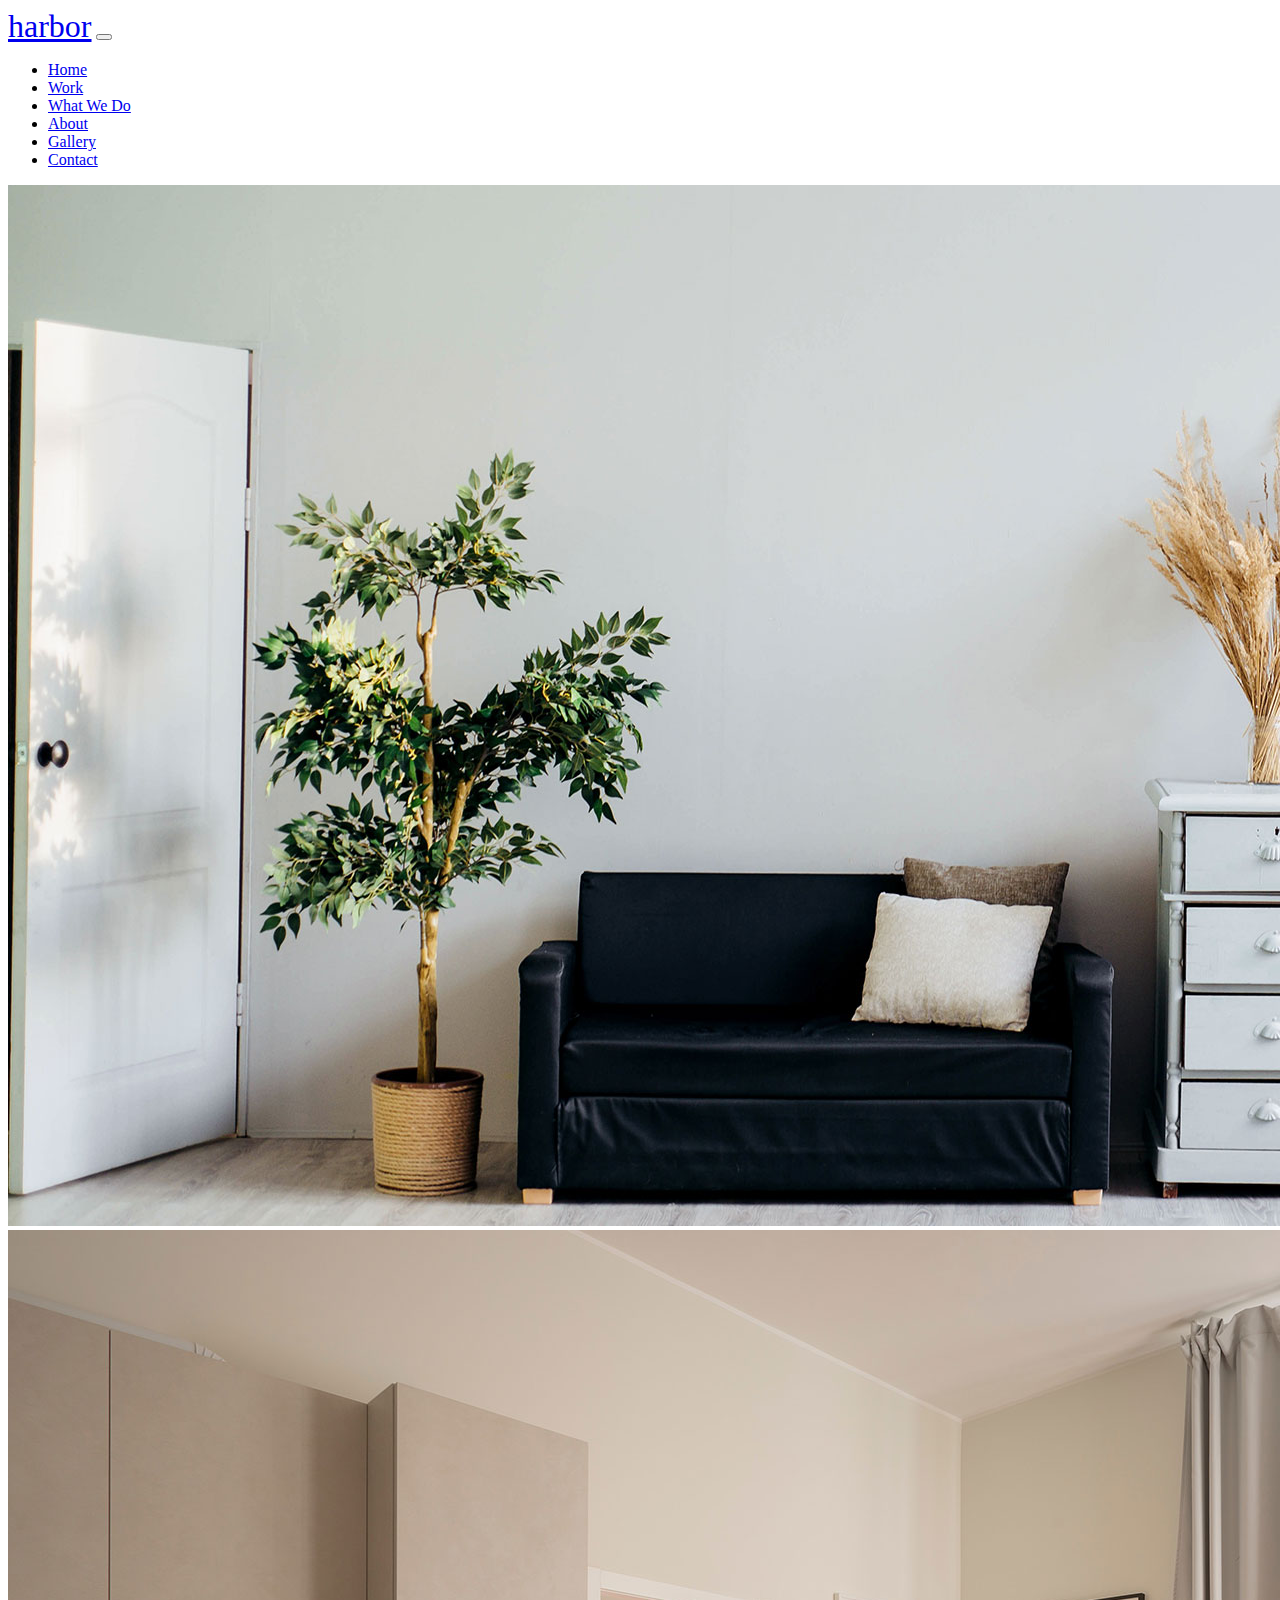
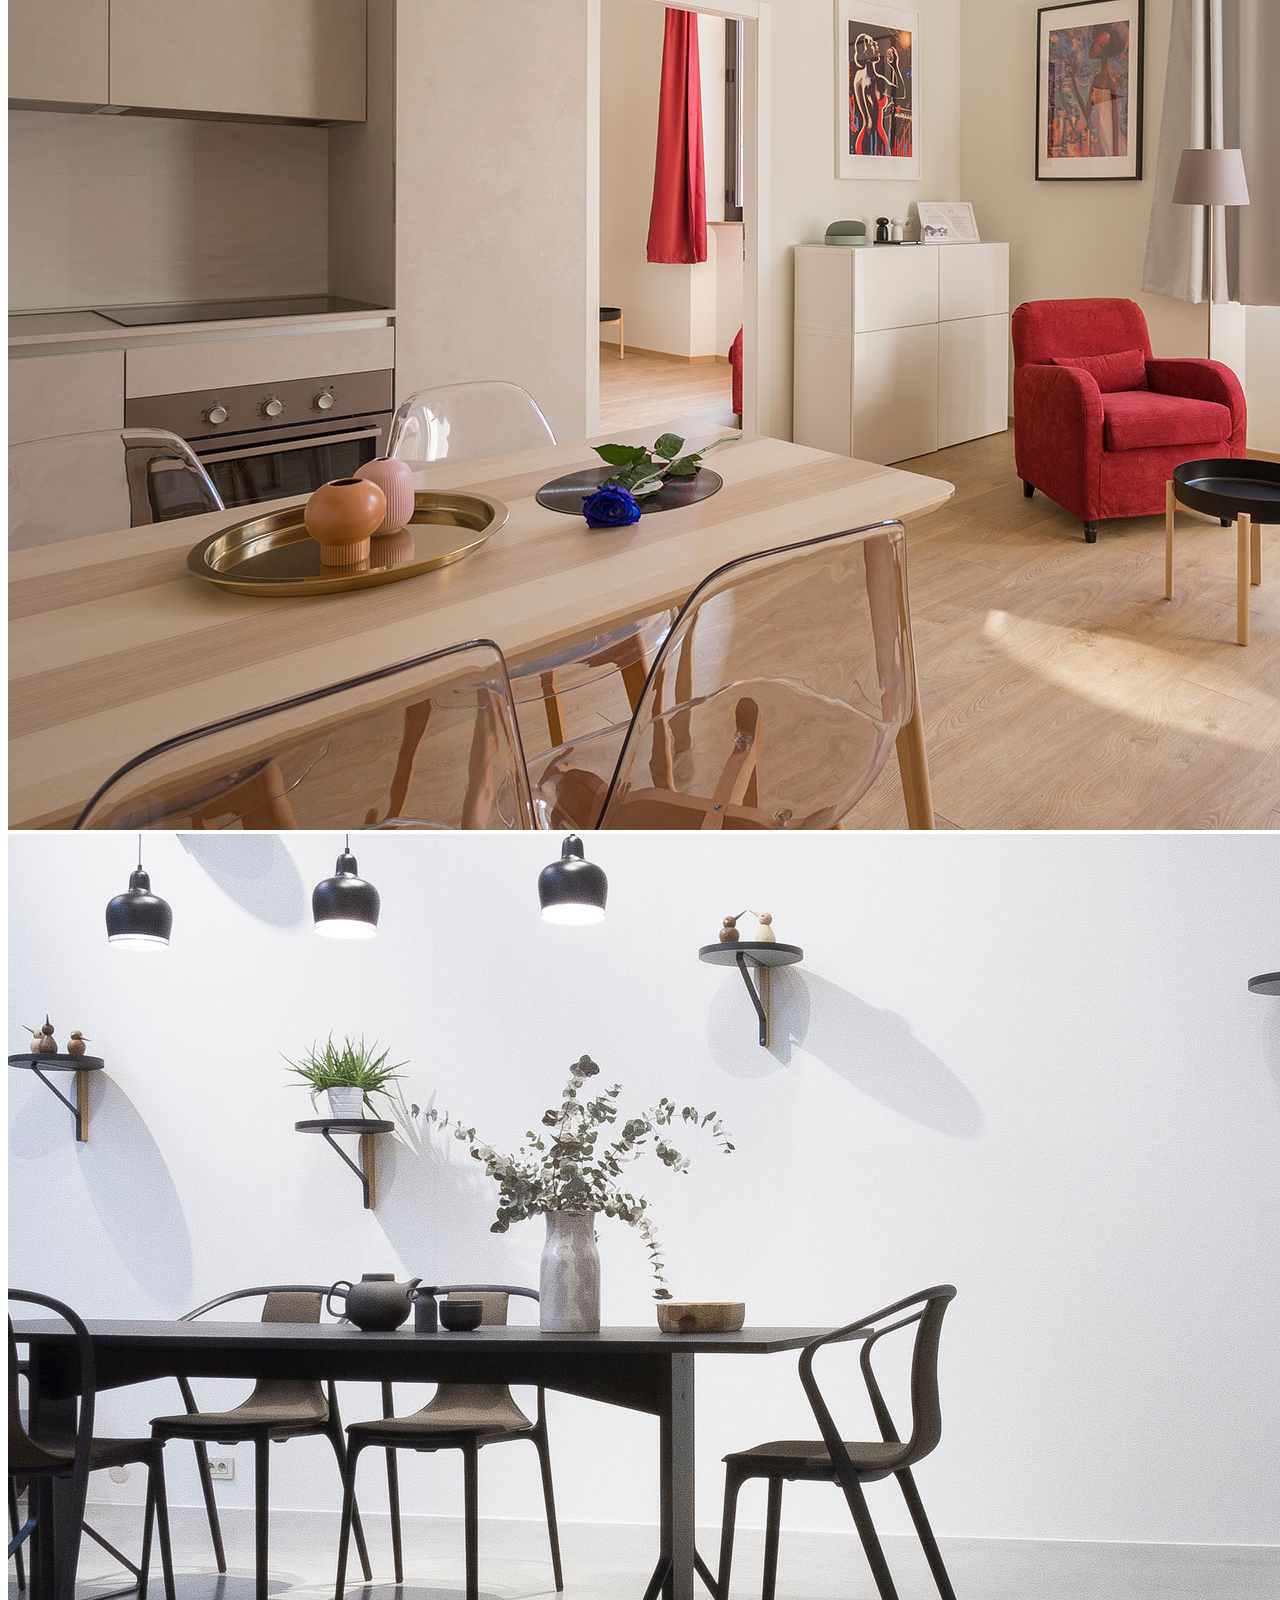
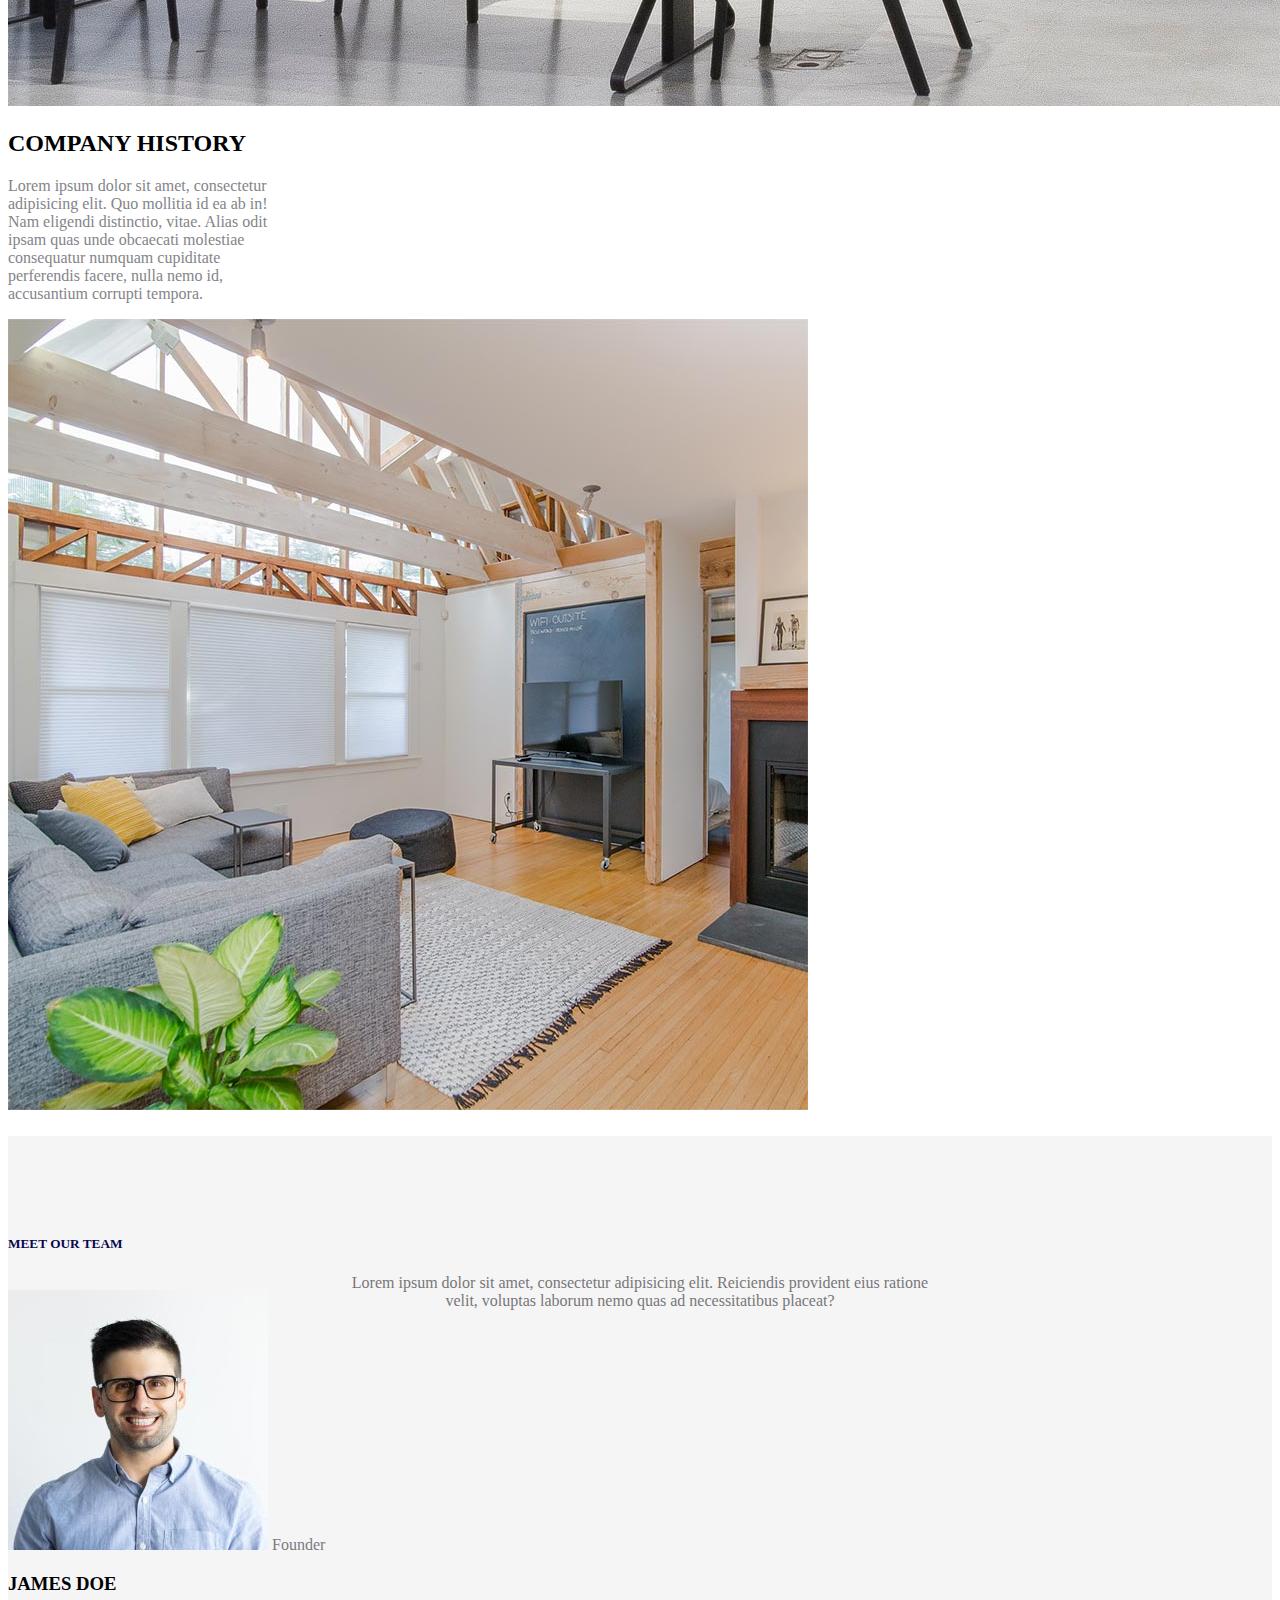
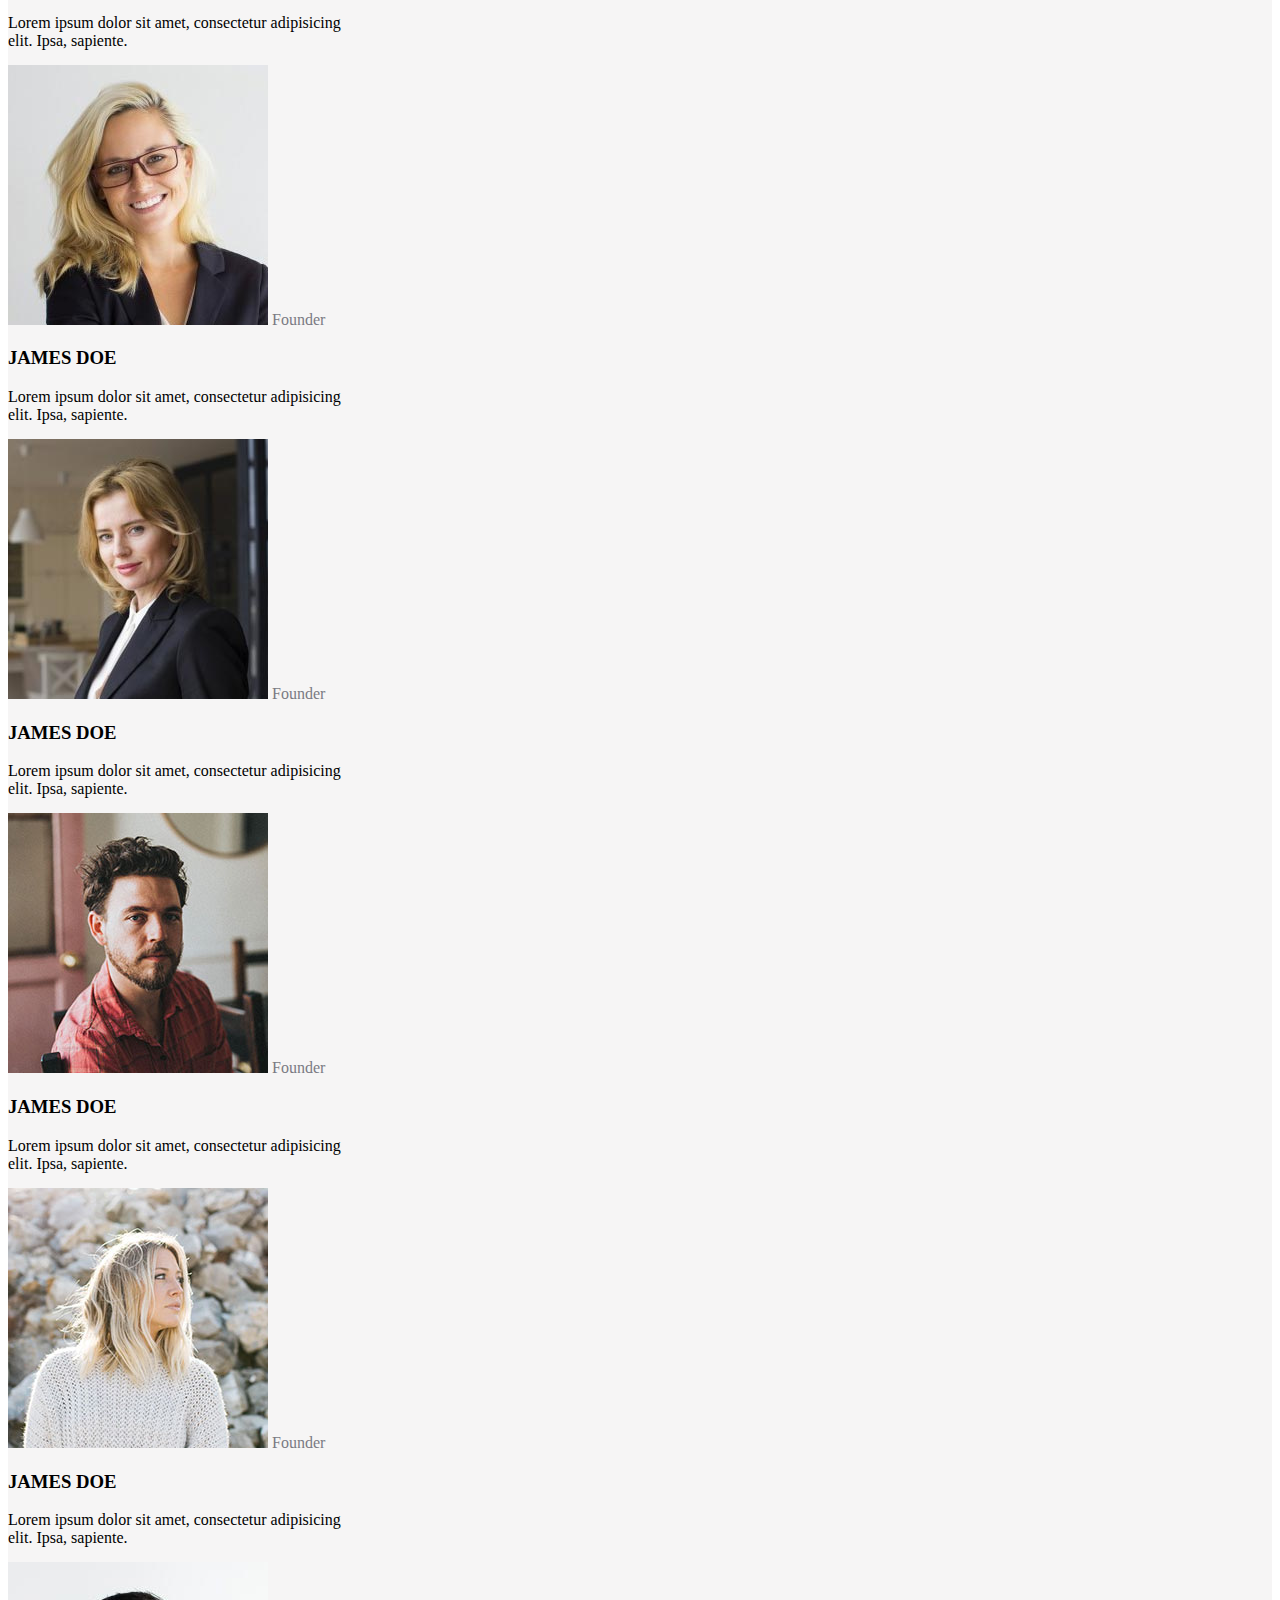
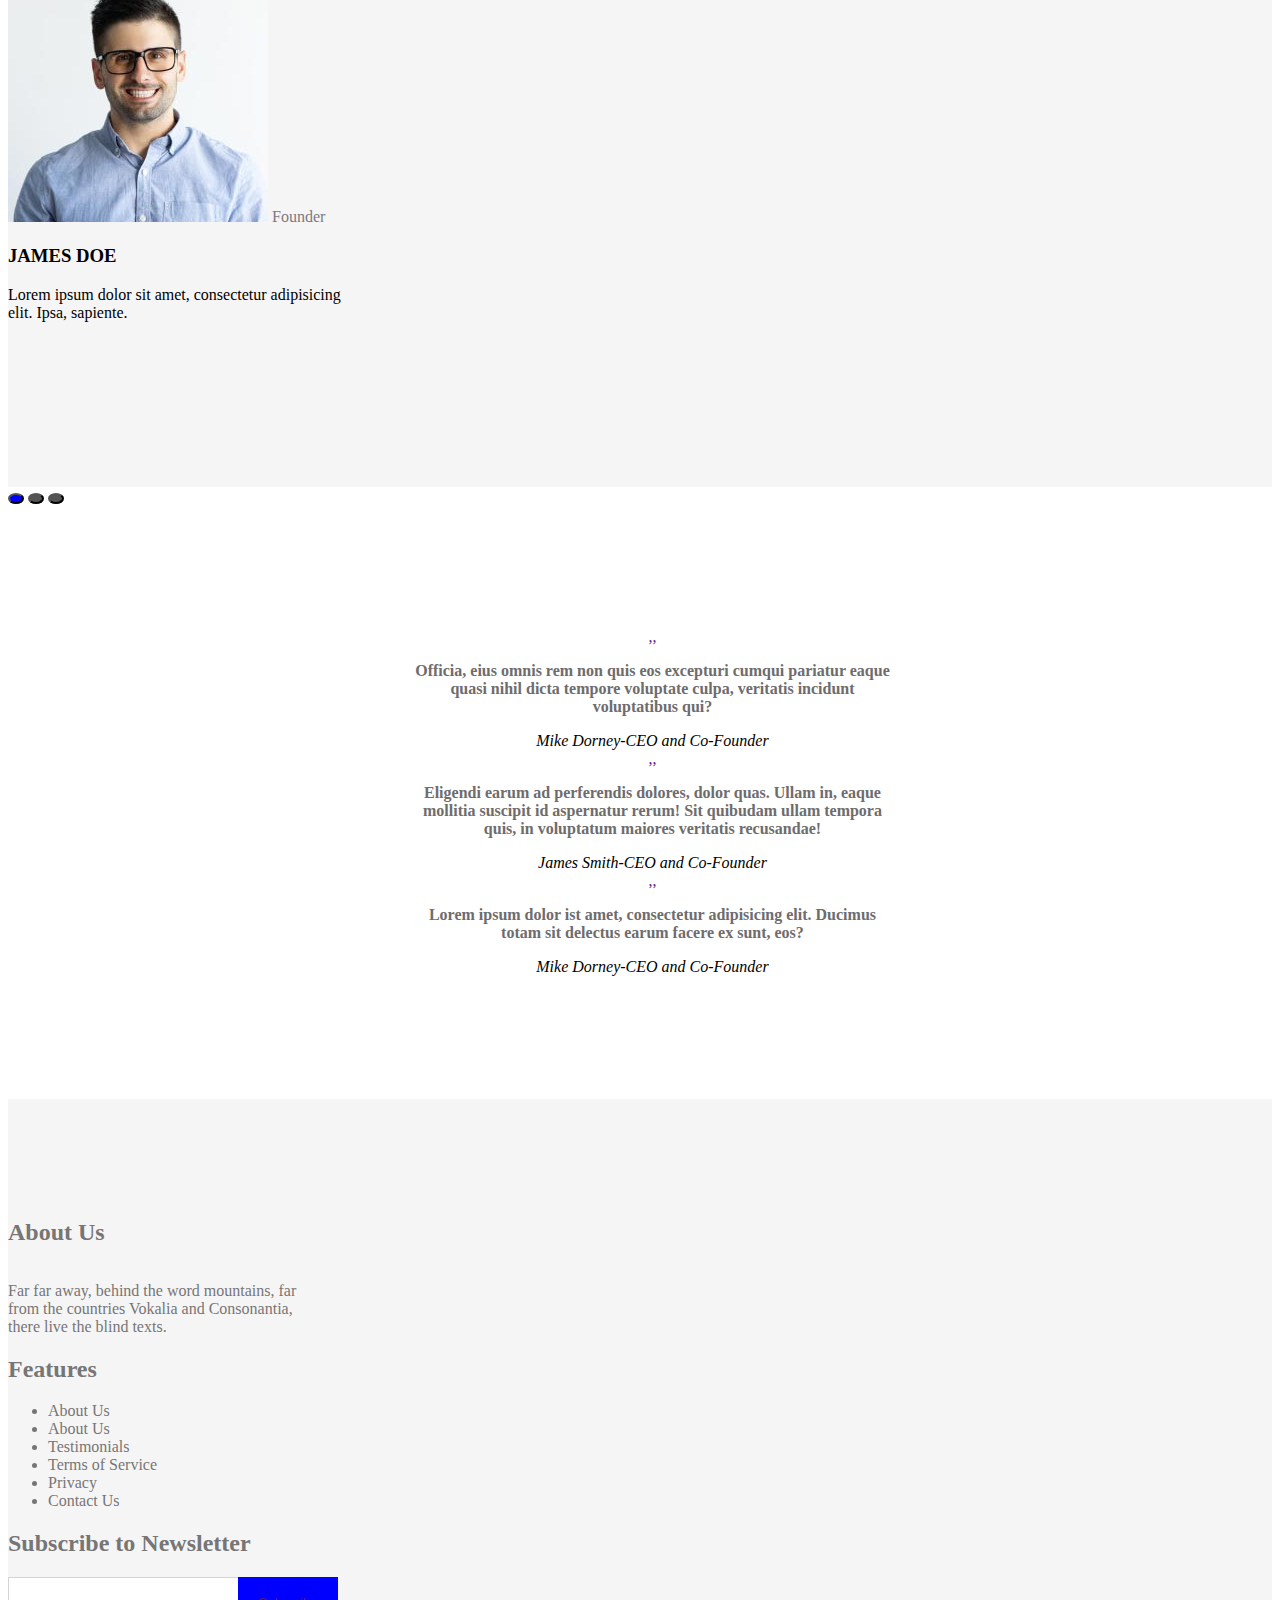
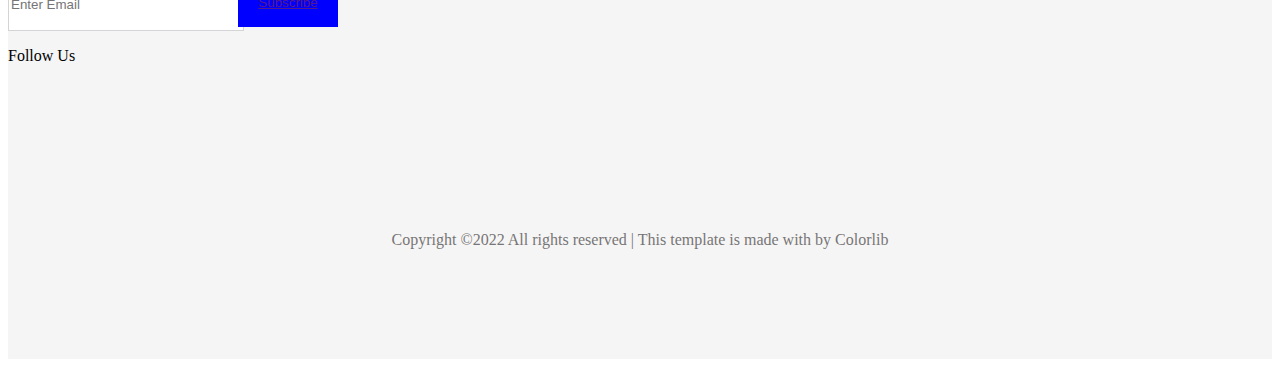
==== about.html @ 3496f187 "my first commit" ====
<!DOCTYPE html>
<html lang="en">
<head>
    <meta charset="UTF-8">
    <meta http-equiv="X-UA-Compatible" content="IE=edge">
    <meta name="viewport" content="width=device-width, initial-scale=1.0">
    <link href="https://cdn.jsdelivr.net/npm/bootstrap@5.0.2/dist/css/bootstrap.min.css" rel="stylesheet" integrity="sha384-EVSTQN3/azprG1Anm3QDgpJLIm9Nao0Yz1ztcQTwFspd3yD65VohhpuuCOmLASjC" crossorigin="anonymous">
    <script src="https://cdn.jsdelivr.net/npm/bootstrap@5.0.2/dist/js/bootstrap.bundle.min.js" integrity="sha384-MrcW6ZMFYlzcLA8Nl+NtUVF0sA7MsXsP1UyJoMp4YLEuNSfAP+JcXn/tWtIaxVXM" crossorigin="anonymous"></script>
    <link rel="stylesheet" href="https://cdnjs.cloudflare.com/ajax/libs/font-awesome/6.1.1/css/all.min.css" integrity="sha512-KfkfwYDsLkIlwQp6LFnl8zNdLGxu9YAA1QvwINks4PhcElQSvqcyVLLD9aMhXd13uQjoXtEKNosOWaZqXgel0g==" crossorigin="anonymous" referrerpolicy="no-referrer" />
    <link rel="stylesheet" href="https://cdnjs.cloudflare.com/ajax/libs/font-awesome/6.1.1/css/all.min.css" integrity="sha512-KfkfwYDsLkIlwQp6LFnl8zNdLGxu9YAA1QvwINks4PhcElQSvqcyVLLD9aMhXd13uQjoXtEKNosOWaZqXgel0g==" crossorigin="anonymous" referrerpolicy="no-referrer" />
    <title>about</title>
    <link rel="stylesheet" href="index.css">
</head>
<body>
    <nav class="navbar navbar-expand-lg navbar-light bg-light py-3">
        <div class="container-fluid px-5">
          <a class="navbar-brand text-primary" href="#">harbor</a>
          <button class="navbar-toggler" type="button" data-bs-toggle="collapse" data-bs-target="#navbarSupportedContent" aria-controls="navbarSupportedContent" aria-expanded="false" aria-label="Toggle navigation">
            <span class="navbar-toggler-icon"></span>
          </button>
          <div class="collapse navbar-collapse" id="navbarSupportedContent">
           
           
                <ul class="navbar-nav me-auto mb-2 mb-lg-0">
                    <li class="nav-item">
                      <a class="nav-link" aria-current="page" href="index.html">Home</a>
                    </li>
                    <li class="nav-item">
                      <a class="nav-link" aria-current="page" href="work.html">Work</a>
                    </li>
                    <li class="nav-item">
                      <a class="nav-link" aria-current="page" href="what.html">What We Do</a>
                    </li>
                    <li class="nav-item">
                      <a class="nav-link text-primary" aria-current="page" href="about.html">About</a>
                    </li>
                    <li class="nav-item">
                      <a class="nav-link" aria-current="page" href="Gallery.html">Gallery</a>
                    </li>
                    <li class="nav-item">
                      <a class="nav-link" aria-current="page" href="contact.html">Contact</a>
                    </li>
                    </li>
                  </ul>
          </div>
        </div>
      </nav>
      <div id="carouselExampleIndicators" class="carousel slide" data-bs-ride="carousel">
        <div class="carousel-indicators">
          <button type="button" data-bs-target="#carouselExampleIndicators" data-bs-slide-to="0" class="active" aria-current="true" aria-label="Slide 1"></button>
          <button type="button" data-bs-target="#carouselExampleIndicators" data-bs-slide-to="1" aria-label="Slide 2"></button>
          <button type="button" data-bs-target="#carouselExampleIndicators" data-bs-slide-to="2" aria-label="Slide 3"></button>
        </div>
        <div class="carousel-inner">
          <div class="carousel-item active">
            <img src="image/hero_1.jpg" class="d-block w-100" alt="...">
          </div>
          <div class="carousel-item">
            <img src="image/hero_2.jpg" class="d-block w-100" alt="...">
          </div>
          <div class="carousel-item">
            <img src="image/hero_3.jpg" class="d-block w-100" alt="...">
          </div>
        </div>
      </div>
      <div class="container">
        <div class="row pt-5 mt-5 pb-5 mb-5">
            <div class="col-md-4">
                <h2 class="fs-4 pt-5 mt-5 ps-5">COMPANY HISTORY</h2>
                <p class="ps-5 fs-6 pt-3 amet">Lorem ipsum dolor sit amet, consectetur adipisicing elit. Quo mollitia id ea ab in! Nam eligendi distinctio, vitae.
                  Alias odit ipsam quas unde obcaecati molestiae consequatur numquam cupiditate perferendis facere, nulla nemo id, accusantium corrupti tempora.</p>
            </div>
            <div class="col-md-8">
                <img class="w-100" src="image/about_1.jpg" alt="">
            </div>

        </div>

      </div>

      <div class="mn-group">
        <div class="container">
            <div class="row">
               <div class="mn-group-2">
                <h5 class="text-center font-bold">MEET OUR TEAM</h5>
                <p class="pt-3 mn-dolor">Lorem ipsum dolor sit amet, consectetur adipisicing elit. Reiciendis provident eius ratione velit, voluptas laborum nemo quas ad necessitatibus placeat?</p>
               </div>
            </div>
            <div class="row pt-5 d-flex gap-4 ps-3">
               <div class="col-md-4 bg-white box-6">
                <div class="d-flex flex-column image-group">
                    <img class="rounded-circle" src="image/person_1 (1).jpg" alt="">
                    <span class="pan">Founder</span>
                    <div>
                        <h3 class="text-center fs-5">JAMES DOE</h3>
                        <p class="text-center">Lorem ipsum dolor sit amet, consectetur adipisicing elit. Ipsa, sapiente.</p>
                    </div>
                   
                </div>
                   
               </div>
               <div class="col-md-4 bg-white box-6">
                   <div class="d-flex flex-column image-group">
                    <img class="rounded-circle" src="image/person_2.jpg" alt="">
                   <span class="pan">Founder</span>
                  <div>
                    <h3 class="text-center fs-5">JAMES DOE</h3>
                    <p class="text-center">Lorem ipsum dolor sit amet, consectetur adipisicing elit. Ipsa, sapiente.</p>
                  </div>
                   </div>
               </div>
               <div class="col-md-4 bg-white box-6">
                   <div class="d-flex flex-column image-group">
                    <img class="rounded-circle" src="image/person_3.jpg" alt="">
                   <span class="pan">Founder</span>
                  <div>
                    <h3 class="text-center fs-5">JAMES DOE</h3>
                    <p class="text-center">Lorem ipsum dolor sit amet, consectetur adipisicing elit. Ipsa, sapiente.</p>
                  </div>
                   </div>
               </div>
   
            </div>
            <div class="row pt-5 d-flex gap-4 ">
               <div class="col-md-4 bg-white box-6">
                  <div class="d-flex flex-column image-group">
                    <img class="rounded-circle" src="image/person_4.jpg" alt="">
                    <span class="pan">Founder</span>
                   <div>
                    <h3 class="text-center fs-5">JAMES DOE</h3>
                    <p class="text-center">Lorem ipsum dolor sit amet, consectetur adipisicing elit. Ipsa, sapiente.</p>
                   </div>
                  </div>
               </div>
               <div class="col-md-4 bg-white box-6">
                  <div class="d-flex flex-column image-group">
                    <img class="rounded-circle" src="image/person_5.jpg" alt="">
                    <span class="pan">Founder</span>
                   <div>
                    <h3 class="text-center fs-5">JAMES DOE</h3>
                    <p class="text-center">Lorem ipsum dolor sit amet, consectetur adipisicing elit. Ipsa, sapiente.</p>
                   </div>
                  </div>
               </div>
               <div class="col-md-4 bg-white box-6">
                  <div class="d-flex flex-column image-group">
                    <img class="rounded-circle" src="image/person_1 (1).jpg" alt="">
                    <span class="pan">Founder</span>
                    <div>
                        <h3 class="text-center fs-5">JAMES DOE</h3>
                        <p class="text-center">Lorem ipsum dolor sit amet, consectetur adipisicing elit. Ipsa, sapiente.</p>
                    </div>
                  </div>
               </div>
   
            </div>
   
         </div>
   
      </div>
      <div id="carouselExampleIndicators" class="carousel slide" data-bs-ride="carousel">
        <div class="carousel-indicators">
          <button type="button" data-bs-target="#carouselExampleIndicators" data-bs-slide-to="0" class="active" aria-current="true" aria-label="Slide 1"></button>
          <button type="button" data-bs-target="#carouselExampleIndicators" data-bs-slide-to="1" aria-label="Slide 2"></button>
          <button type="button" data-bs-target="#carouselExampleIndicators" data-bs-slide-to="2" aria-label="Slide 3"></button>
        </div>
        <div class="carousel-inner down">
          <div class="carousel-item active scrol">
           <a class="fs-2" href="">,,</a>
           <p>Officia, eius omnis rem non quis eos excepturi cumqui pariatur eaque quasi nihil dicta tempore voluptate culpa, veritatis incidunt voluptatibus qui?</p>
           <span class="spans">Mike Dorney-CEO and Co-Founder</span>
          </div>
          <div class="carousel-item scrol">
            <a class="fs-2" href="">,,</a>
            <p>Eligendi earum ad perferendis dolores, dolor quas. Ullam in, eaque mollitia suscipit id aspernatur rerum! Sit quibudam ullam tempora quis, in voluptatum maiores veritatis recusandae!</p>
            <span class="spans">James Smith-CEO and Co-Founder</span>
          </div>
          <div class="carousel-item scrol">
            <a class="fs-2" href="">,,</a>
            <p>Lorem ipsum dolor ist amet, consectetur adipisicing elit. Ducimus totam sit delectus earum facere ex sunt, eos?</p>
            <span class="spans">Mike Dorney-CEO and Co-Founder</span>
          </div>
        </div>
      </div>
      <div class="leader mt-5">
        <div class="container pt-5">
          <div class="row">
            <div class="col-md-4 group-1">
              <h2 class="fs-5">About Us</h2>
              <p>Far far away, behind the word mountains, far from the countries Vokalia and Consonantia, there live the blind texts.</p>
            </div>
            <div class="col-md-4 group-2">
              <h2 class="fs-5">Features</h2>
              <ul class="d-flex flex-column list-unstyled gap-3 pt-3">
                <li>About Us</li>
                <li>About Us</li>
                <li>Testimonials</li>
                <li>Terms of Service</li>
                <li>Privacy</li>
                <li>Contact Us</li>
              </ul>
            </div>
            <div class="col-md-4 group-3">
              <h2 class="fs-5">Subscribe to Newsletter</h2>
              <div class="pt-3">
                <div class="screen">
                  <div class="bottom-box">
                    <input class="input" type="text" name="" id="" placeholder="Enter Email">
                    <button class="search-bar"><a class="text-decoration-none text-light" href="">Subscribe</a></button>
                  </div>
                <p class="pt-5">Follow Us</p>
                <div class="d-flex gap-5 pt-3">
                <a href=""><i class="fa-brands fa-facebook-f hover"></i></a>
                <a href=""><i class="fa-brands fa-twitter hover"></i></a>
                <a href=""><i class="fa-brands fa-instagram hover"></i></a>
                <a href=""><i class="fa-brands fa-linkedin-in hover"></i></a>
                </div>
              </div>
            </div>
  
          </div>
          <div class="pra-3">
            <p>Copyright ©2022 All rights reserved | This template is made with  by Colorlib</p>
          </div>
          
  
        </div>
      </div>

    </body>
    </html>
---- index.css ----
.navbar-nav {
    gap: 40px;
    margin-left: auto;margin-right:0 !important;
}
.navbar-brand {
    font-size: 2rem !important;
}
.navbar-expand-lg {
    background-color: white !important;
    position: fixed;
    z-index: 3;
    width: 100%;
}
@media (max-width: 991px) {
    .navbar-nav {gap: 0px;}
}
.carousel-indicators button {
    width: 11px !important;
    height: 11px !important;
    border-radius: 50%;
    background-color: rgb(84, 84, 85) !important;
}
.carousel-indicators .active {
    background-color: blue !important;
}
.work-section{
    padding-top: 75px;
}
.machine {
    width: 80px;
}
.lorem {
    width: 275px;
}
.mirar {
    width: 80px;
}
.increase {
    width: 80px;
}
.img-4 {
    width: 80px;
}
.img-5 {
    width: 80px;
}
.img-6 {
    width: 80px;
}
.box {
    margin-top: 55px;
    padding-bottom: 55px;
    padding-top: 70px;
}
.ipsum {
    width: 360px;
}
.dive {
    margin-top: -70px;
}
.space {
    margin-top: -50px;
}
.box-space {
    margin-bottom: 30px;
}
.scrol {
    width: 480px;
    text-align: center;
}
.down {
    padding: 123px 0px;
    padding-left: 32%;
}
.spans {
    font-style: italic;
}
.scrol p {
    font-weight: 700;
    color: #6e6c6c;
}
.group-1 h2 {
    color: #767676;
}
.group-1 p {
    width: 314px;
    color: #767676;
    padding-top: 16px;
}
.group-2 h2 {
    color: #767676;

}
.group-2 ul {
    color: #767676;
}
.group-3 h2 {
    color: #767676;
}
.pra-3 p {
    text-align: center;
    padding-top: 150px;
    color: #767676;
    padding-bottom: 110px;
    margin: 0px;
}
.leader {
    background-color: #f6f5f5;
    padding-top: 100px;
}
.fa-facebook-f {
    color: #89898d;
}
.fa-twitter {
    color: #89898d;
}
.fa-instagram {
    color: #89898d;
}
.fa-linkedin-in {
    color: #89898d;
}
.input {
    width: 230px;
    height: 50px;
    border: 1px solid #d4d4d7;
}
.search-bar {
    height: 50px;
    background-color: blue;
    border: none;
    width: 100px;
    margin-left: -6px;
}
.hover:hover {
    color: blue;
}
.bottom-box {
    display: flex;
}
.effect:hover {
    transform: translateY(-15px);
}.navbar-nav {
    gap: 40px;
    margin-left: auto;margin-right:0 !important;
}
.navbar-brand {
    font-size: 2rem !important;
}
.navbar-expand-lg {
    background-color: white !important;
    position: fixed;
    z-index: 3;
    width: 100%;
}
@media (max-width: 991px) {
    .navbar-nav {gap: 0px;}
}
.carousel-indicators button {
    width: 11px !important;
    height: 11px !important;
    border-radius: 50%;
    background-color: rgb(84, 84, 85) !important;
}
.carousel-indicators .active {
    background-color: blue !important;
}
.work-section{
    padding-top: 75px;
}
.mirar {
    width: 80px;
}
.increase {
    width: 80px;
}
.img-4 {
    width: 80px;
}
.img-5 {
    width: 80px;
}
.img-6 {
    width: 80px;
}
.box {
    margin-top: 55px;
    padding-bottom: 55px;
    padding-top: 70px;
}
.space {
    margin-top: -50px;
}
.scrol {
    width: 480px;
    text-align: center;
}
.down {
    padding: 123px 0px;
    padding-left: 32%;
}
.spans {
    font-style: italic;
}
.scrol p {
    font-weight: 700;
    color: #6e6c6c;
}
.group-1 h2 {
    color: #767676;
}
.group-1 p {
    width: 314px;
    color: #767676;
    padding-top: 16px;
}
.group-2 h2 {
    color: #767676;

}
.group-2 ul {
    color: #767676;
}
.group-3 h2 {
    color: #767676;
}
.pra-3 p {
    text-align: center;
    padding-top: 150px;
    color: #767676;
    padding-bottom: 110px;
    margin: 0px;
}
.leader {
    background-color: #f6f5f5;
    padding-top: 100px;
}
.fa-facebook-f {
    color: #89898d;
}
.fa-twitter {
    color: #89898d;
}
.fa-instagram {
    color: #89898d;
}
.fa-linkedin-in {
    color: #89898d;
}
.input {
    width: 230px;
    height: 50px;
    border: 1px solid #d4d4d7;
}
.search-bar {
    height: 50px;
    background-color: blue;
    border: none;
    width: 100px;
    margin-left: -6px;
}
.hover:hover {
    color: blue;
}
.bottom-box {
    display: flex;
}
.effect:hover {
    transform: translateY(-15px);
}
.image-about {
    padding-top: 110px;
}
.amet {
    color: #848489;
    width: 264px;
}
.mn-group {
    background-color: #f6f5f5 !important;
    padding-bottom: 130px;
}
.mn-group-2 h5 {
    padding-top: 100px;
    color: #08084e;
}
.mn-group-2 p {
    width: 48%;
    margin: auto;
    text-align: center;
    color: #77777a;
}
.rounded-circle {
    
}
.box-6 {
    width: 358px;
}
.pan {
    color: #7a7a83;
    /* padding-left: 140px; */
}
.image-group {
    align-items: center;
    gap: 30px;
    margin-top: -20px;
    margin-bottom: 35px;
}
.form-4 a {
    width: 48%;
    height: 54px;
    text-align: center;
    padding-top: 15px;
}
.inp-box {
    height: 55px;
    border: 1px solid #dfdfe3;
}
.f-bld {
    font-weight: 500;
}
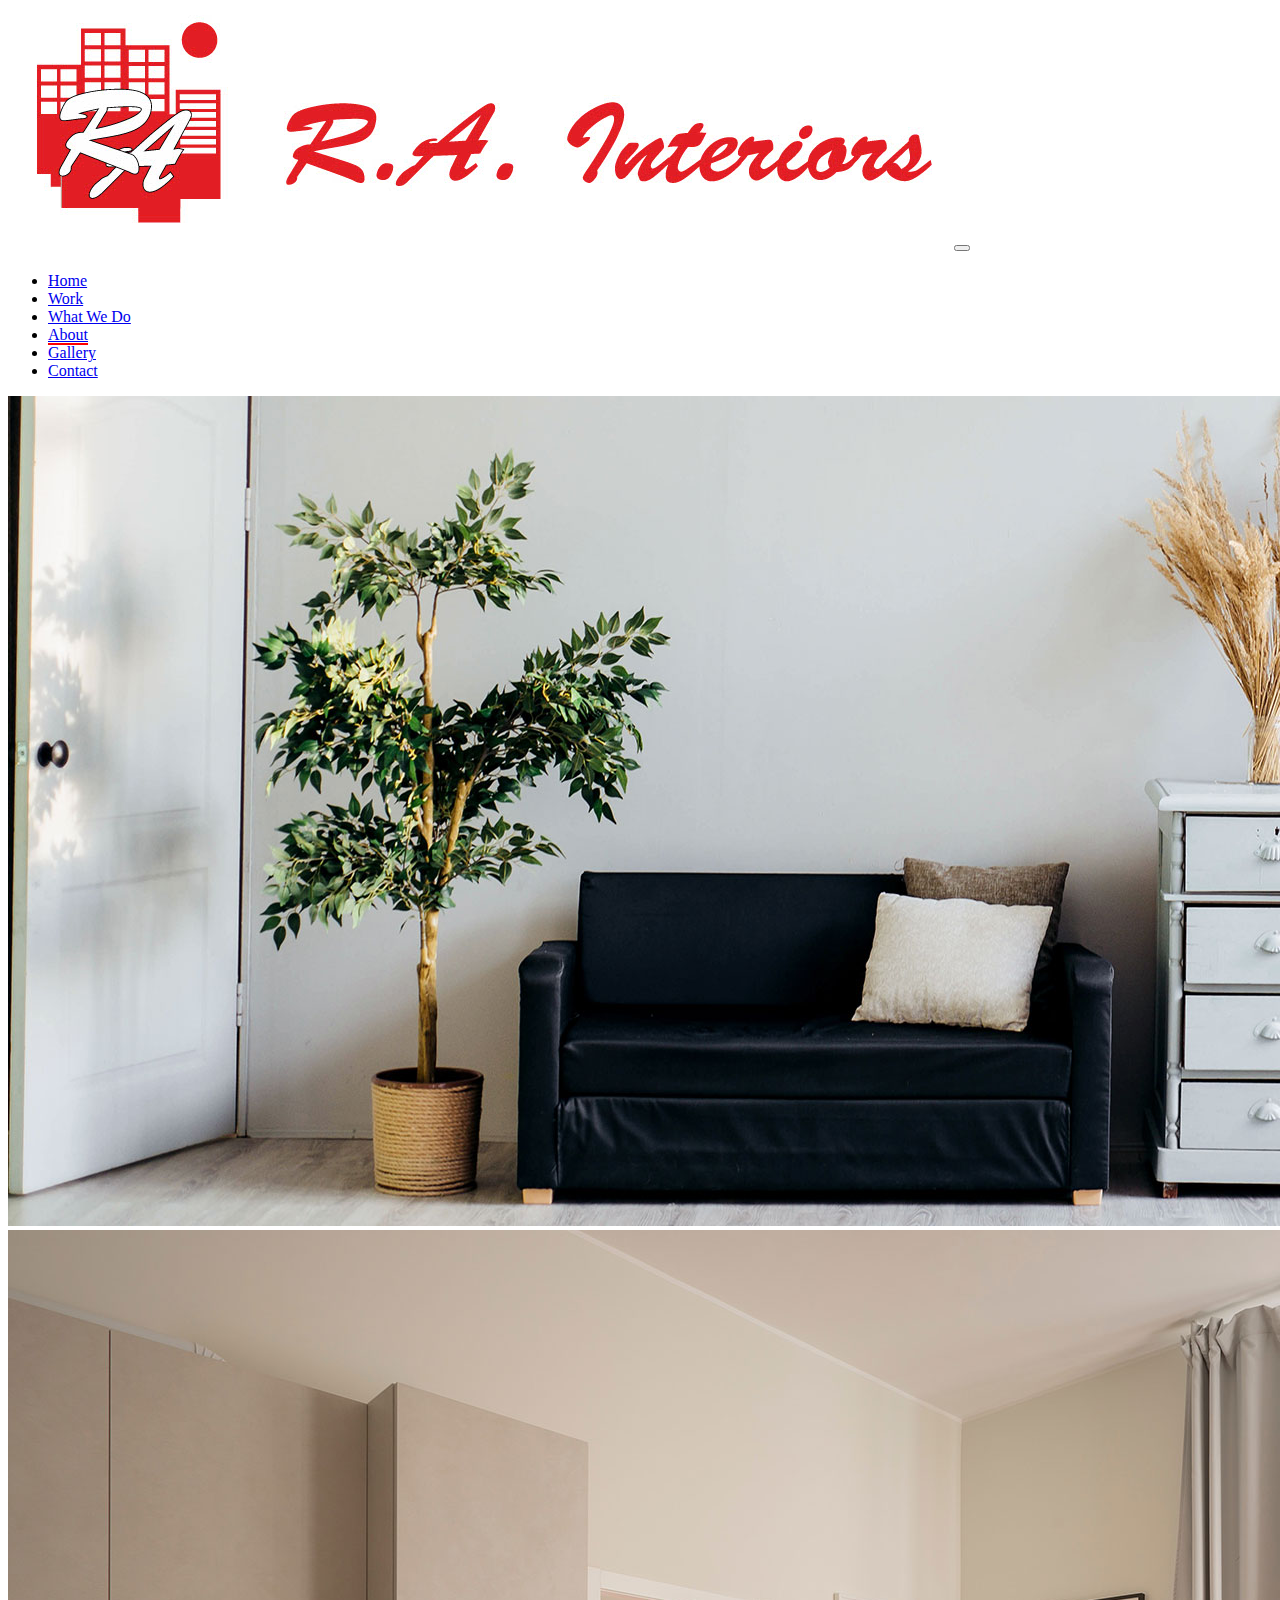
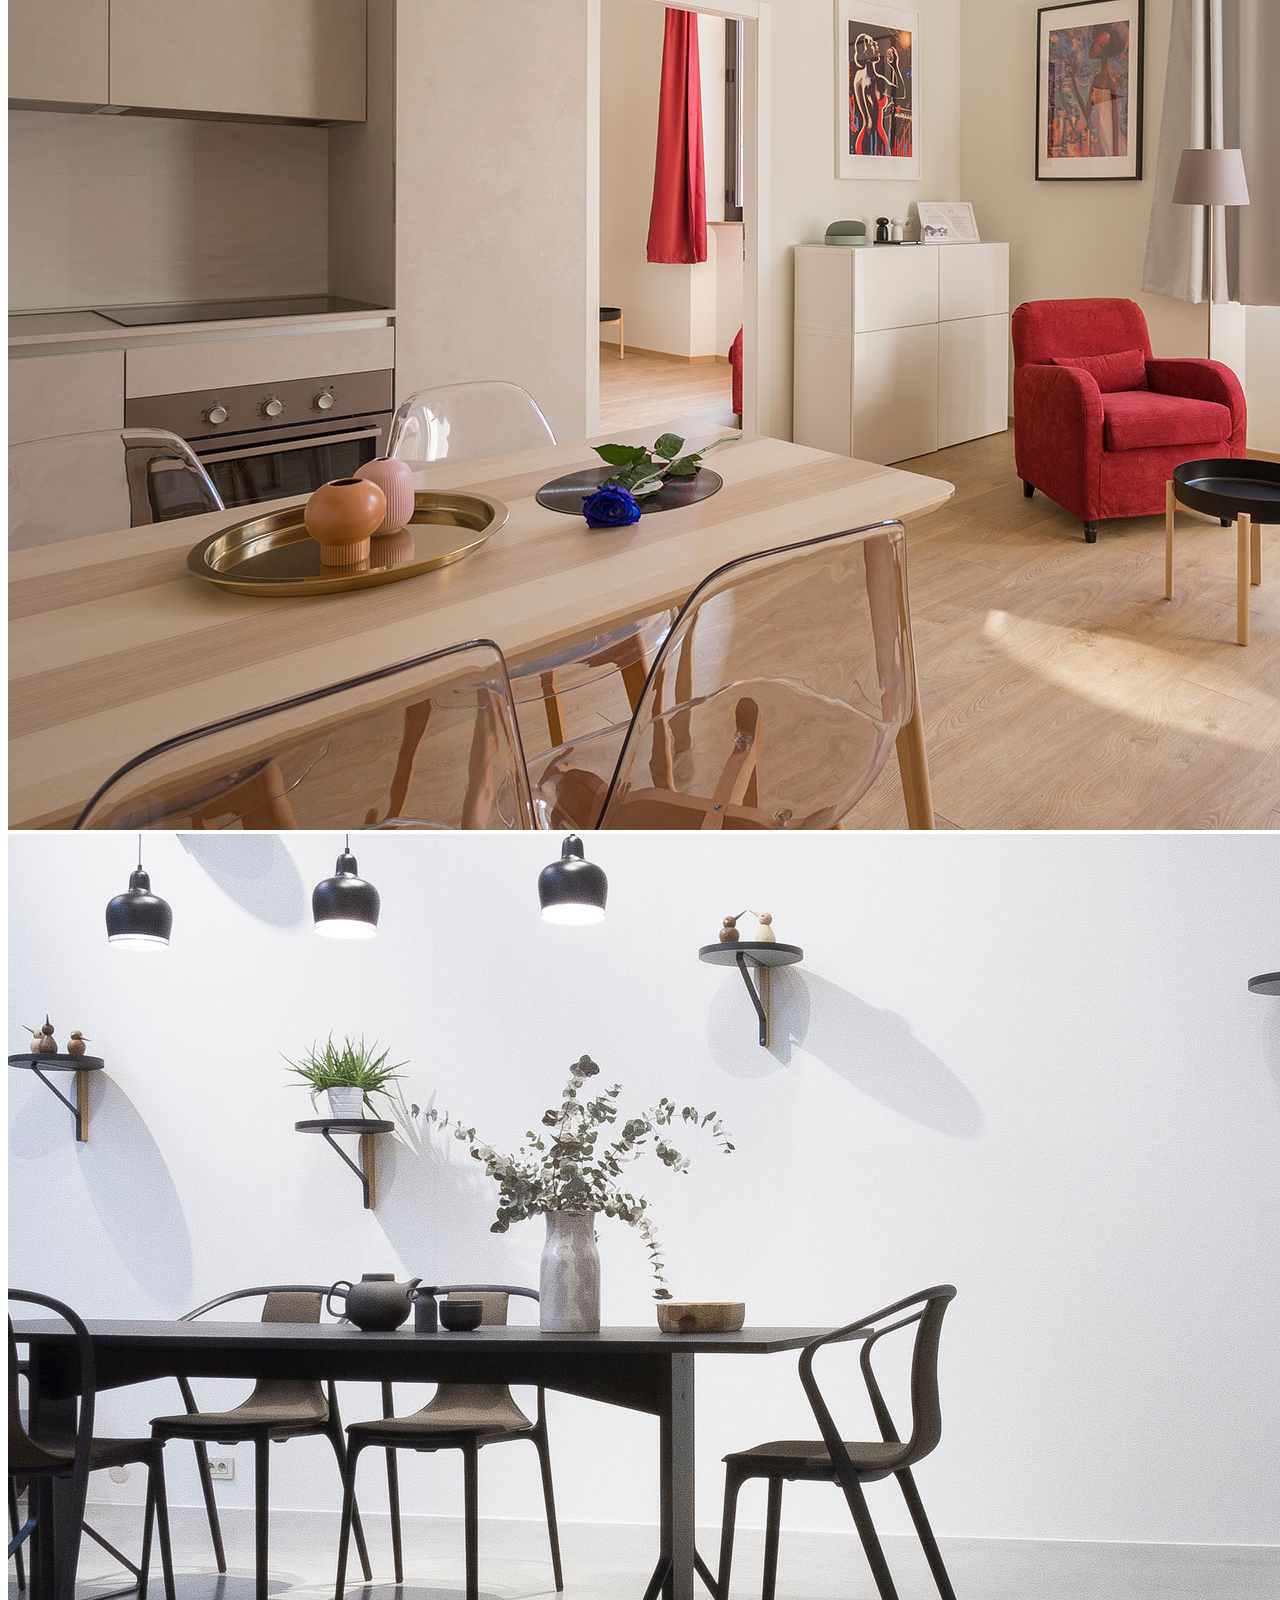
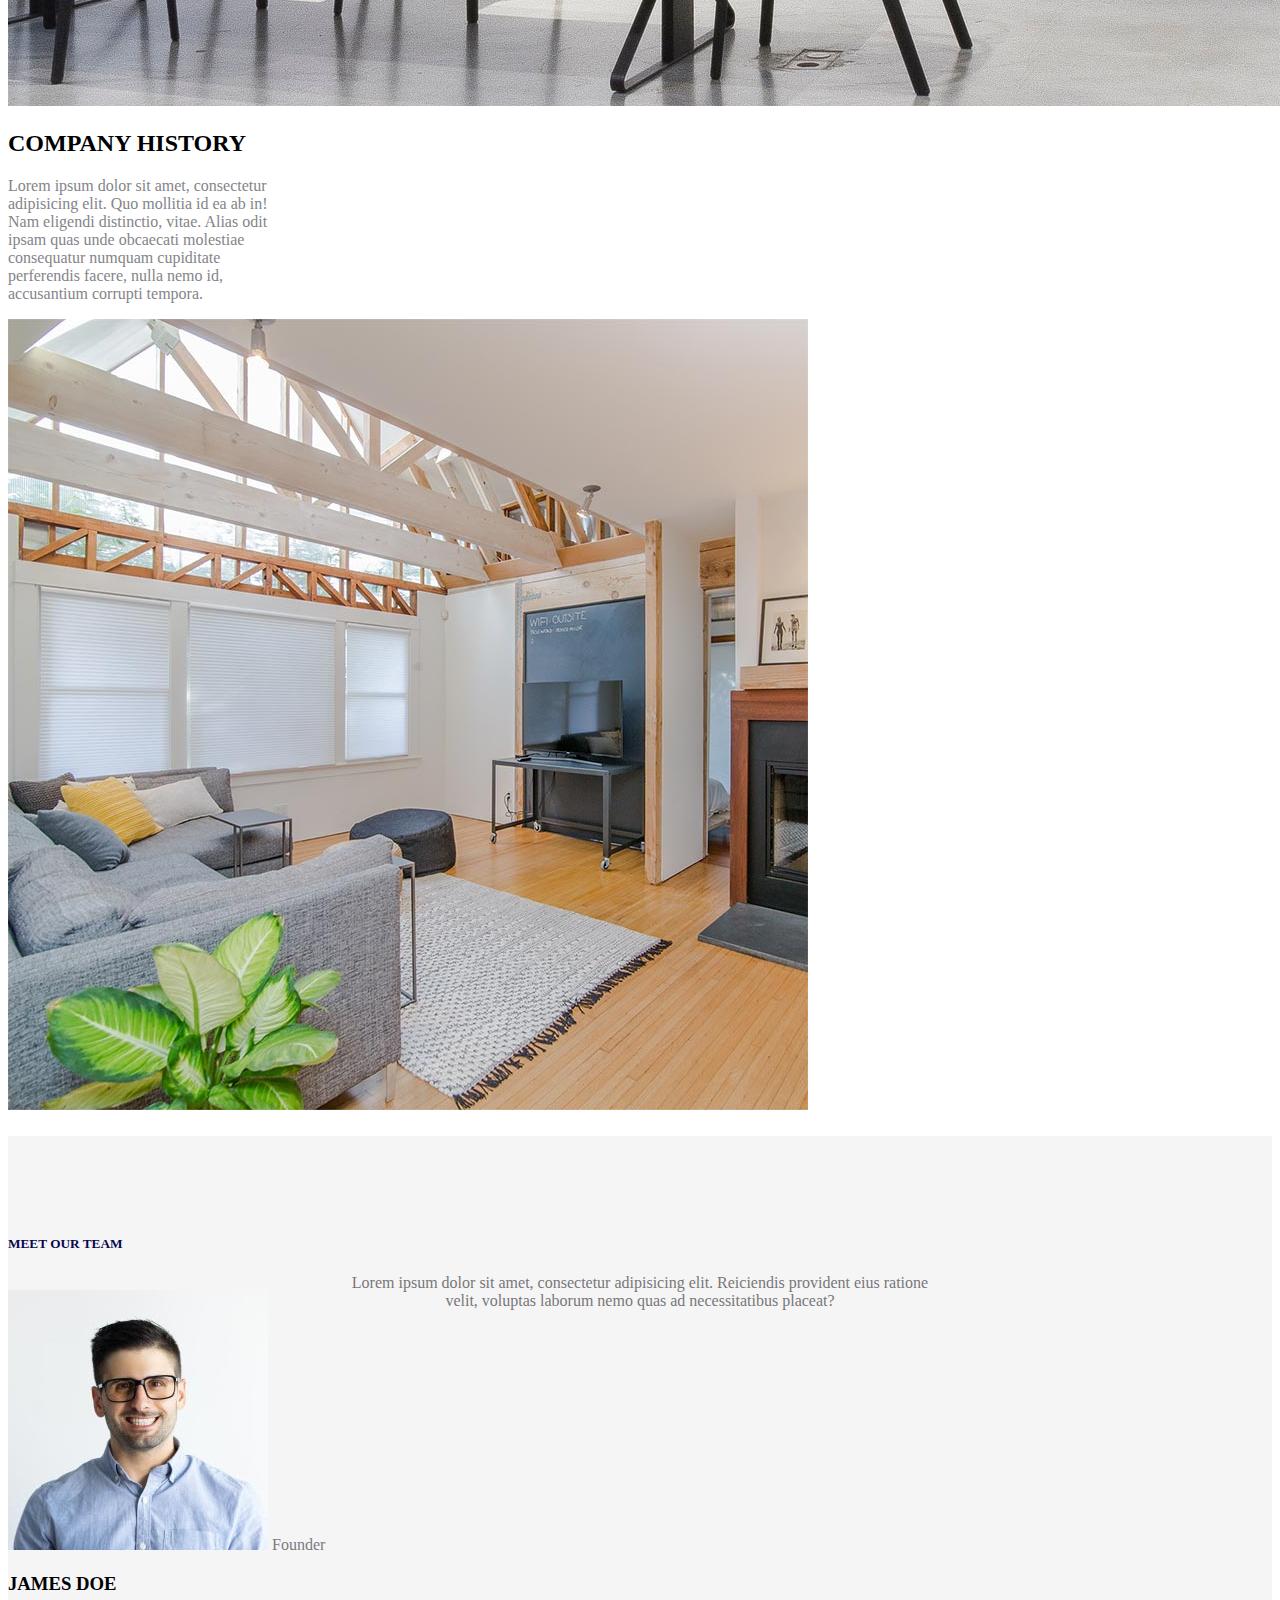
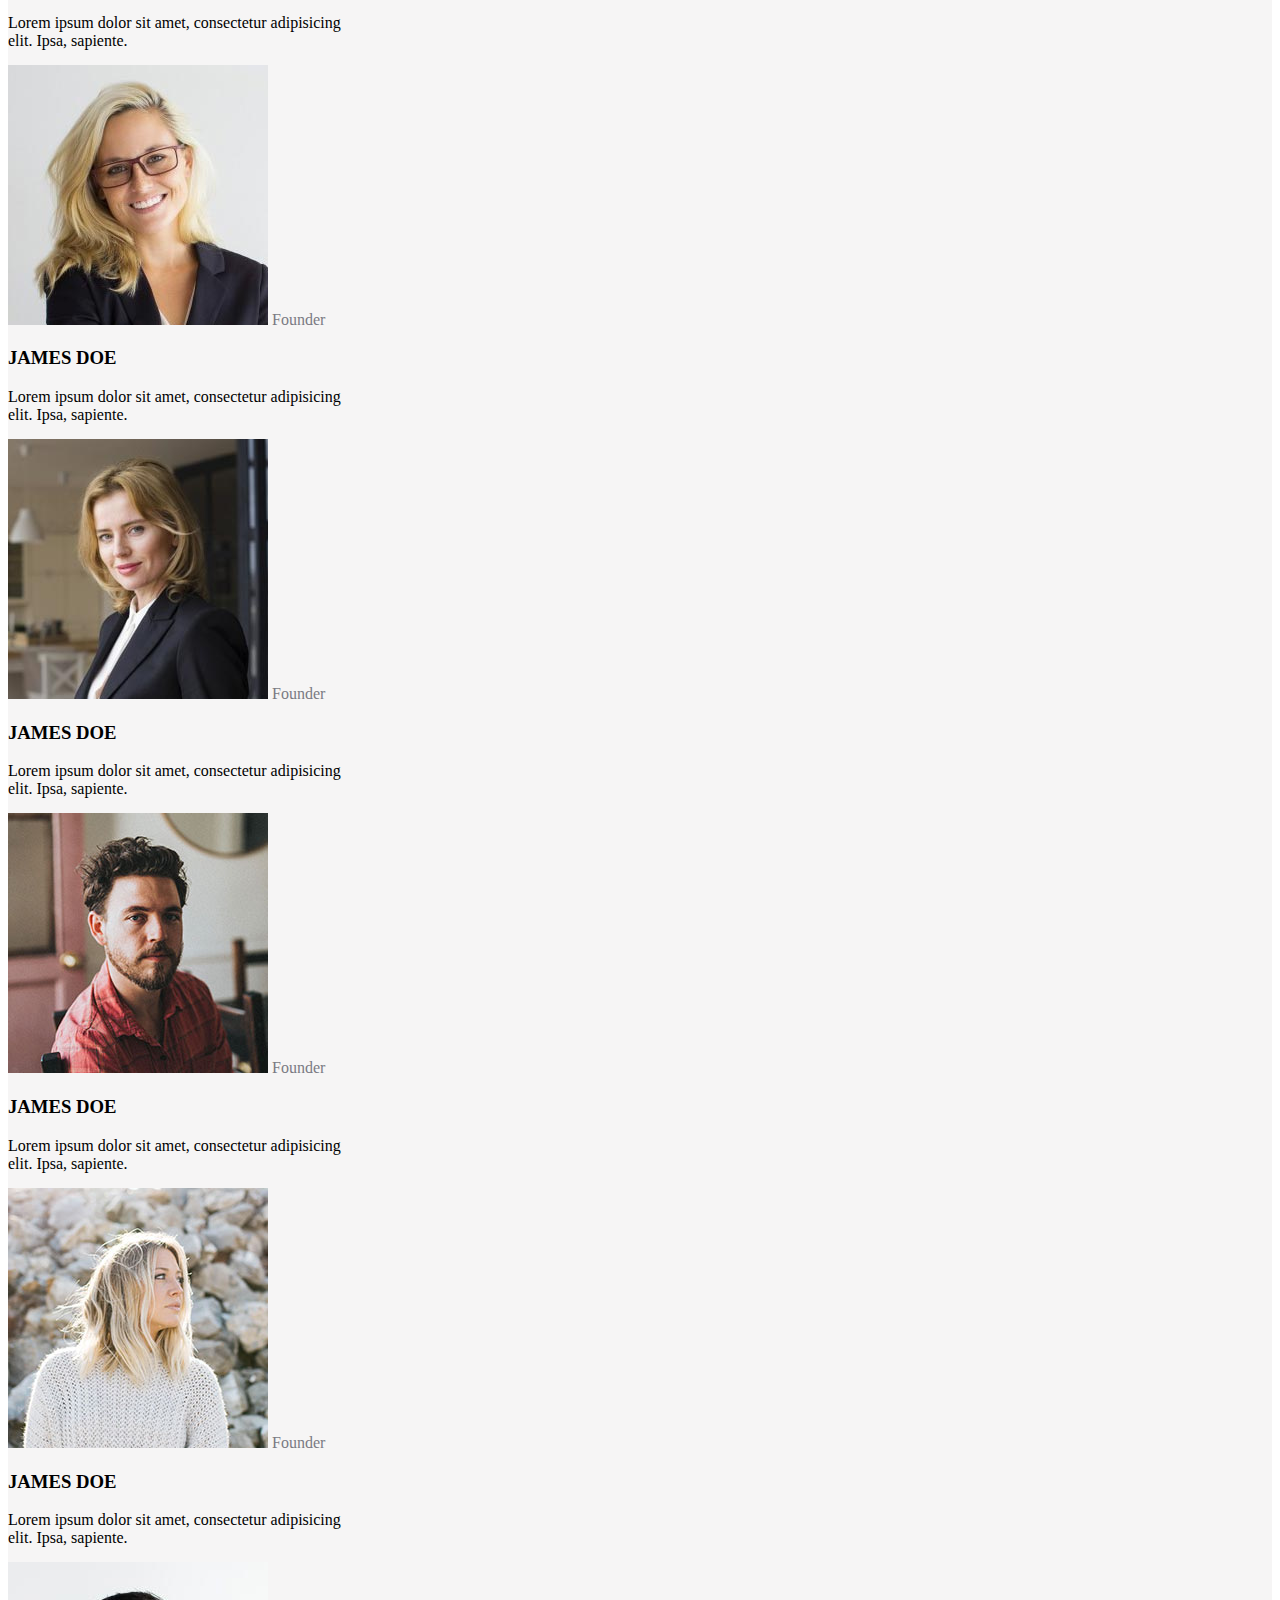
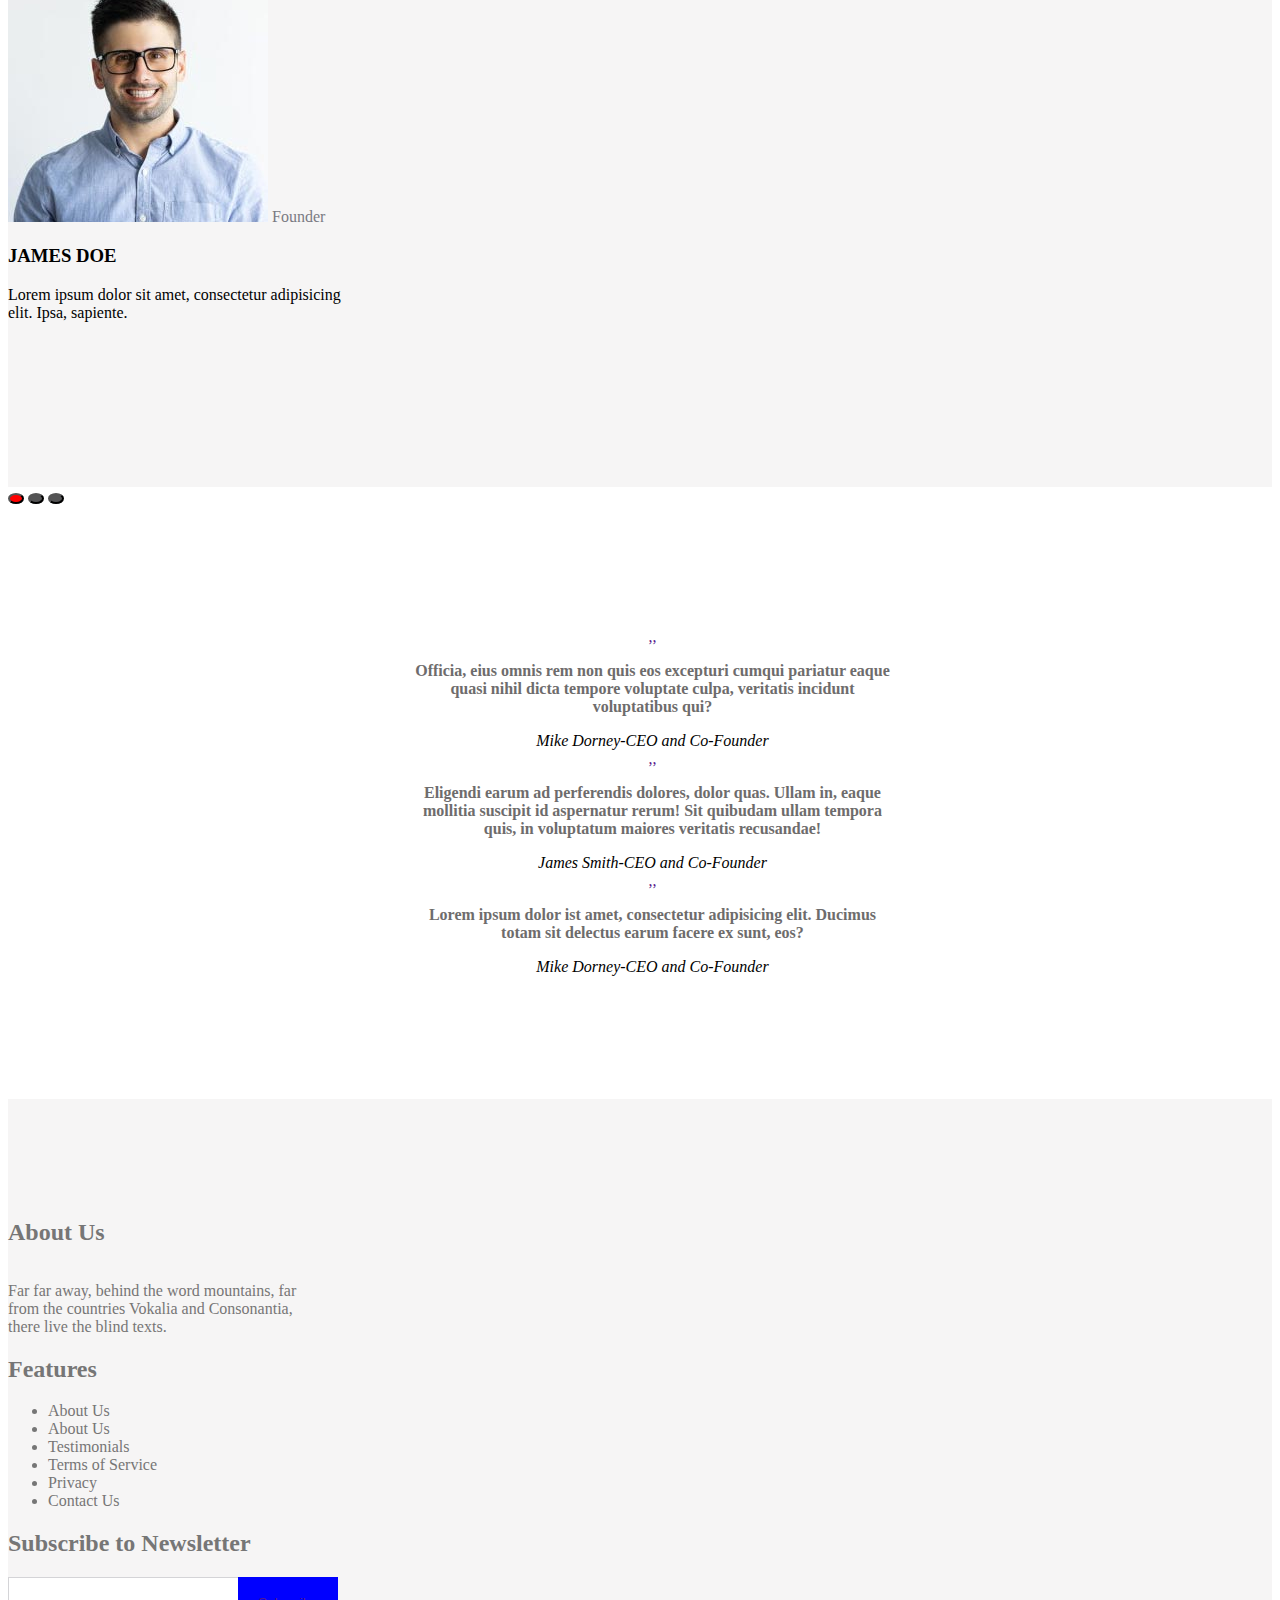
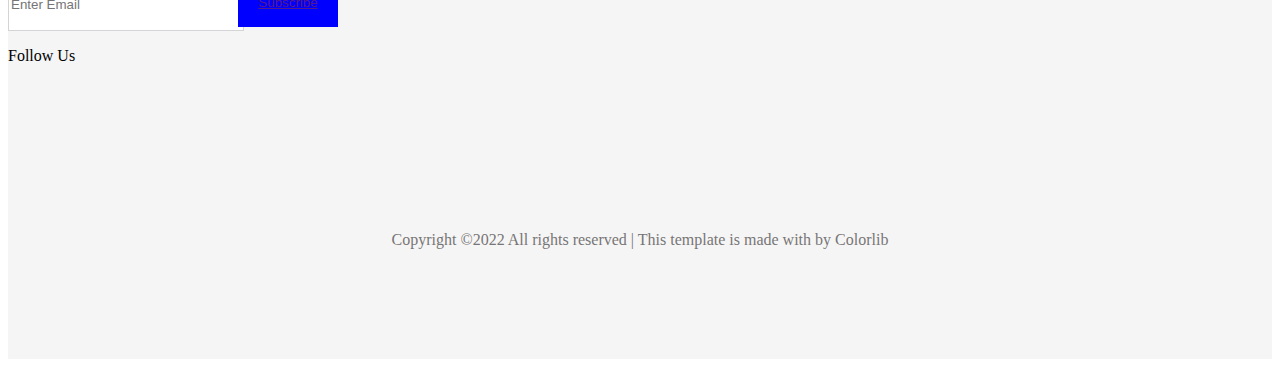
==== commit d970c435: "adding files" ====
--- a/about.html
+++ b/about.html
@@ -11,10 +11,10 @@
     <title>about</title>
     <link rel="stylesheet" href="index.css">
 </head>
-<body>
+<body> 
     <nav class="navbar navbar-expand-lg navbar-light bg-light py-3">
         <div class="container-fluid px-5">
-          <a class="navbar-brand text-primary" href="#">harbor</a>
+          <a class="navbar-brand text-primary" href="#"><img class="w-100" src="image/riasat-logo.png" alt=""></a>
           <button class="navbar-toggler" type="button" data-bs-toggle="collapse" data-bs-target="#navbarSupportedContent" aria-controls="navbarSupportedContent" aria-expanded="false" aria-label="Toggle navigation">
             <span class="navbar-toggler-icon"></span>
           </button>
@@ -23,22 +23,22 @@
            
                 <ul class="navbar-nav me-auto mb-2 mb-lg-0">
                     <li class="nav-item">
-                      <a class="nav-link" aria-current="page" href="index.html">Home</a>
-                    </li>
-                    <li class="nav-item">
-                      <a class="nav-link" aria-current="page" href="work.html">Work</a>
-                    </li>
-                    <li class="nav-item">
-                      <a class="nav-link" aria-current="page" href="what.html">What We Do</a>
-                    </li>
-                    <li class="nav-item">
-                      <a class="nav-link text-primary" aria-current="page" href="about.html">About</a>
-                    </li>
-                    <li class="nav-item">
-                      <a class="nav-link" aria-current="page" href="Gallery.html">Gallery</a>
-                    </li>
-                    <li class="nav-item">
-                      <a class="nav-link" aria-current="page" href="contact.html">Contact</a>
+                      <a class="nav-link hvr-nav" aria-current="page" href="index.html">Home</a>
+                    </li>
+                    <li class="nav-item">
+                      <a class="nav-link hvr-nav" aria-current="page" href="work.html">Work</a>
+                    </li>
+                    <li class="nav-item">
+                      <a class="nav-link hvr-nav" aria-current="page" href="what.html">What We Do</a>
+                    </li>
+                    <li class="nav-item">
+                      <a class="nav-link text-danger bdr-nav" aria-current="page" href="about.html">About</a>
+                    </li>
+                    <li class="nav-item">
+                      <a class="nav-link hvr-nav" aria-current="page" href="Gallery.html">Gallery</a>
+                    </li>
+                    <li class="nav-item">
+                      <a class="nav-link hvr-nav" aria-current="page" href="contact.html">Contact</a>
                     </li>
                     </li>
                   </ul>
@@ -206,7 +206,7 @@
                 <div class="screen">
                   <div class="bottom-box">
                     <input class="input" type="text" name="" id="" placeholder="Enter Email">
-                    <button class="search-bar"><a class="text-decoration-none text-light" href="">Subscribe</a></button>
+                    <button class="search-bar bg-danger"><a class="text-decoration-none text-light" href="">Subscribe</a></button>
                   </div>
                 <p class="pt-5">Follow Us</p>
                 <div class="d-flex gap-5 pt-3">
--- a/index.css
+++ b/index.css
@@ -4,6 +4,7 @@
 }
 .navbar-brand {
     font-size: 2rem !important;
+        width: 18%;
 }
 .navbar-expand-lg {
     background-color: white !important;
@@ -163,7 +164,7 @@
     background-color: rgb(84, 84, 85) !important;
 }
 .carousel-indicators .active {
-    background-color: blue !important;
+    background-color: red !important;
 }
 .work-section{
     padding-top: 75px;
@@ -317,4 +318,10 @@
 }
 .f-bld {
     font-weight: 500;
+}
+.bdr-nav {
+    border-bottom: 2px solid red;
+}
+.hvr-nav:hover {
+    color: red !important;
 }